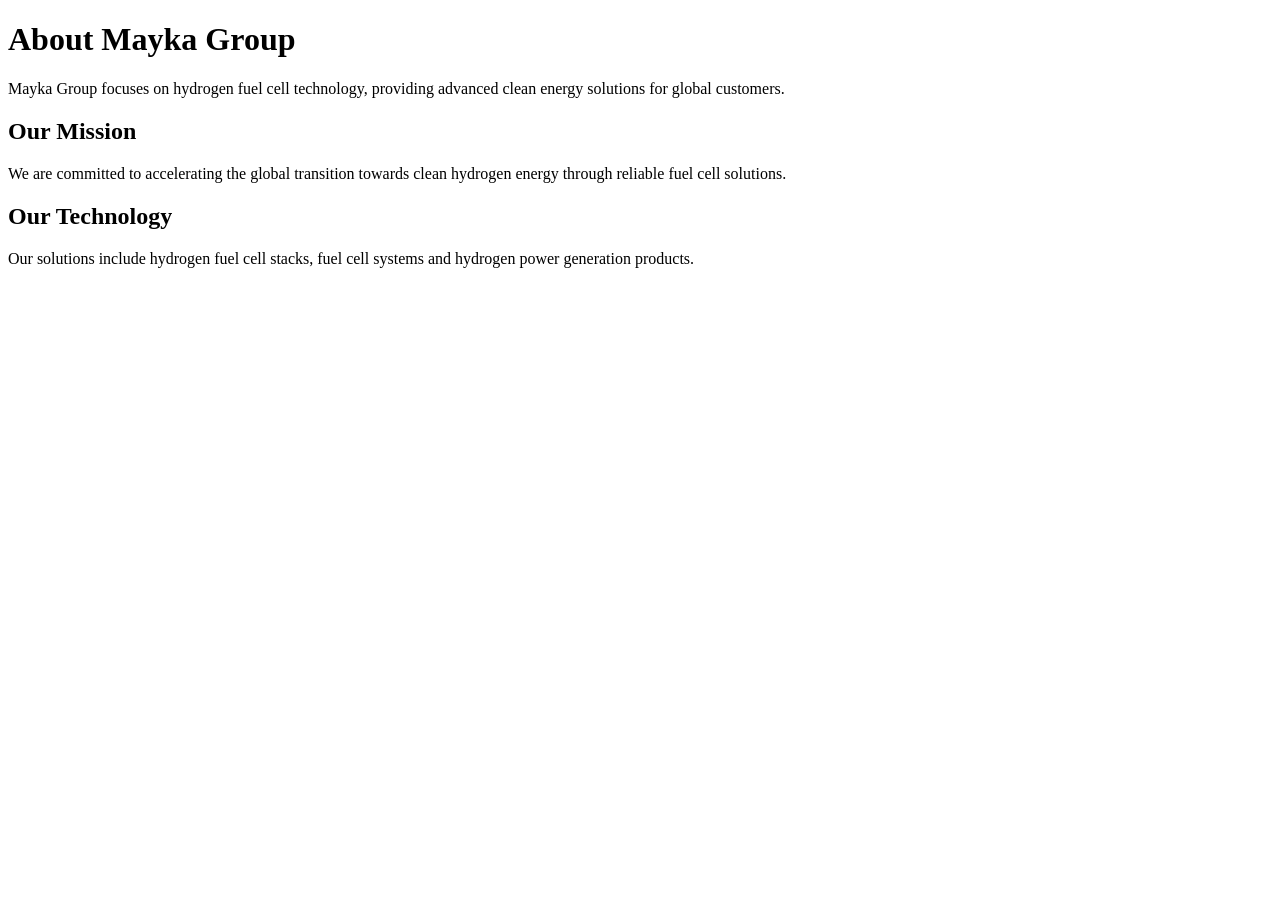
==== about.html @ 5f8b0557 "Create about.html for Mayka Group's About page This file contains the HTML structure for the About p" ====
<!DOCTYPE html>
<html lang="en">

<head>

<meta charset="UTF-8">

<meta name="viewport" content="width=device-width, initial-scale=1.0">

<title>
About Mayka Group | Hydrogen Energy Company
</title>

<meta name="description" content="Mayka Group specializes in hydrogen fuel cell technology and clean energy solutions.">

</head>


<body>


<h1>
About Mayka Group
</h1>


<p>
Mayka Group focuses on hydrogen fuel cell technology,
providing advanced clean energy solutions for global customers.
</p>


<h2>
Our Mission
</h2>


<p>
We are committed to accelerating the global transition
towards clean hydrogen energy through reliable fuel cell solutions.
</p>


<h2>
Our Technology
</h2>


<p>
Our solutions include hydrogen fuel cell stacks,
fuel cell systems and hydrogen power generation products.
</p>


</body>

</html>
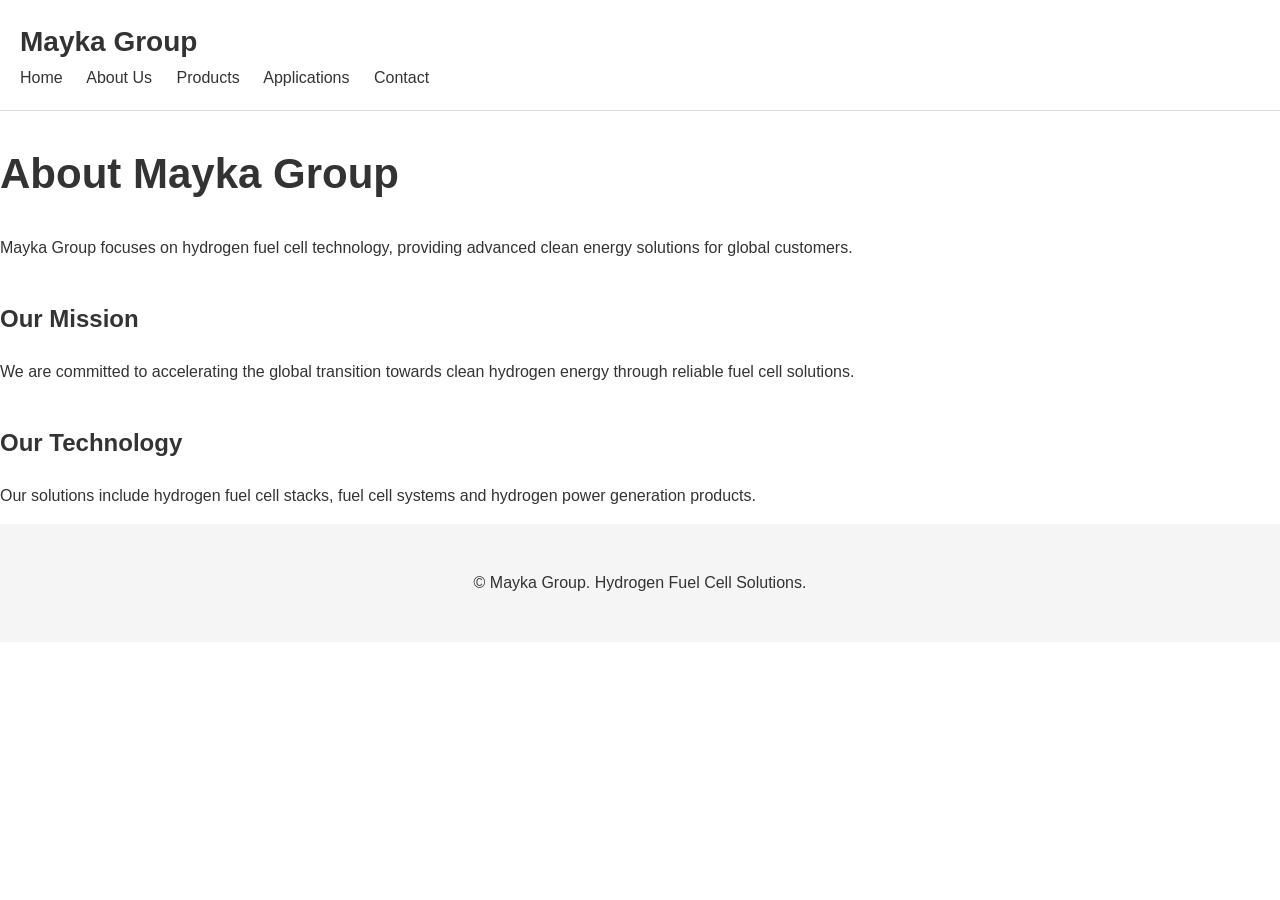
==== commit 2521dc03: "Enhance about.html with header and footer Added header, navigation, and footer sections to the about" ====
--- a/about.html
+++ b/about.html
@@ -4,7 +4,9 @@
 <head>
 
 <meta charset="UTF-8">
-
+  
+<link rel="stylesheet" href="css/style.css">
+  
 <meta name="viewport" content="width=device-width, initial-scale=1.0">
 
 <title>
@@ -17,7 +19,28 @@
 
 
 <body>
+<header>
 
+<div class="logo">
+Mayka Group
+</div>
+
+
+<nav>
+
+<a href="index.html">Home</a>
+
+<a href="about.html">About Us</a>
+
+<a href="products.html">Products</a>
+
+<a href="applications.html">Applications</a>
+
+<a href="contact.html">Contact</a>
+
+</nav>
+
+</header>
 
 <h1>
 About Mayka Group
@@ -51,7 +74,13 @@
 fuel cell systems and hydrogen power generation products.
 </p>
 
+<footer>
 
+<p>
+© Mayka Group. Hydrogen Fuel Cell Solutions.
+</p>
+
+</footer>
 </body>
 
 </html>
--- a/css/style.css
+++ b/css/style.css
@@ -0,0 +1,68 @@
+* {
+    box-sizing: border-box;
+}
+
+
+body {
+    font-family: Arial, Helvetica, sans-serif;
+    margin: 0;
+    padding: 0;
+    line-height: 1.6;
+    color: #333;
+}
+
+
+header {
+    background: #ffffff;
+    padding: 20px;
+    border-bottom: 1px solid #ddd;
+}
+
+
+.logo {
+    font-size: 28px;
+    font-weight: bold;
+}
+
+
+nav a {
+    margin-right: 20px;
+    text-decoration: none;
+    color: #333;
+}
+
+
+nav a:hover {
+    color: #0077cc;
+}
+
+
+main {
+    max-width: 1100px;
+    margin: auto;
+    padding: 40px 20px;
+}
+
+
+h1 {
+    font-size: 42px;
+}
+
+
+h2 {
+    margin-top: 40px;
+}
+
+
+.product-box {
+    border: 1px solid #ddd;
+    padding: 20px;
+    margin: 20px 0;
+}
+
+
+footer {
+    text-align: center;
+    padding: 30px;
+    background: #f5f5f5;
+}
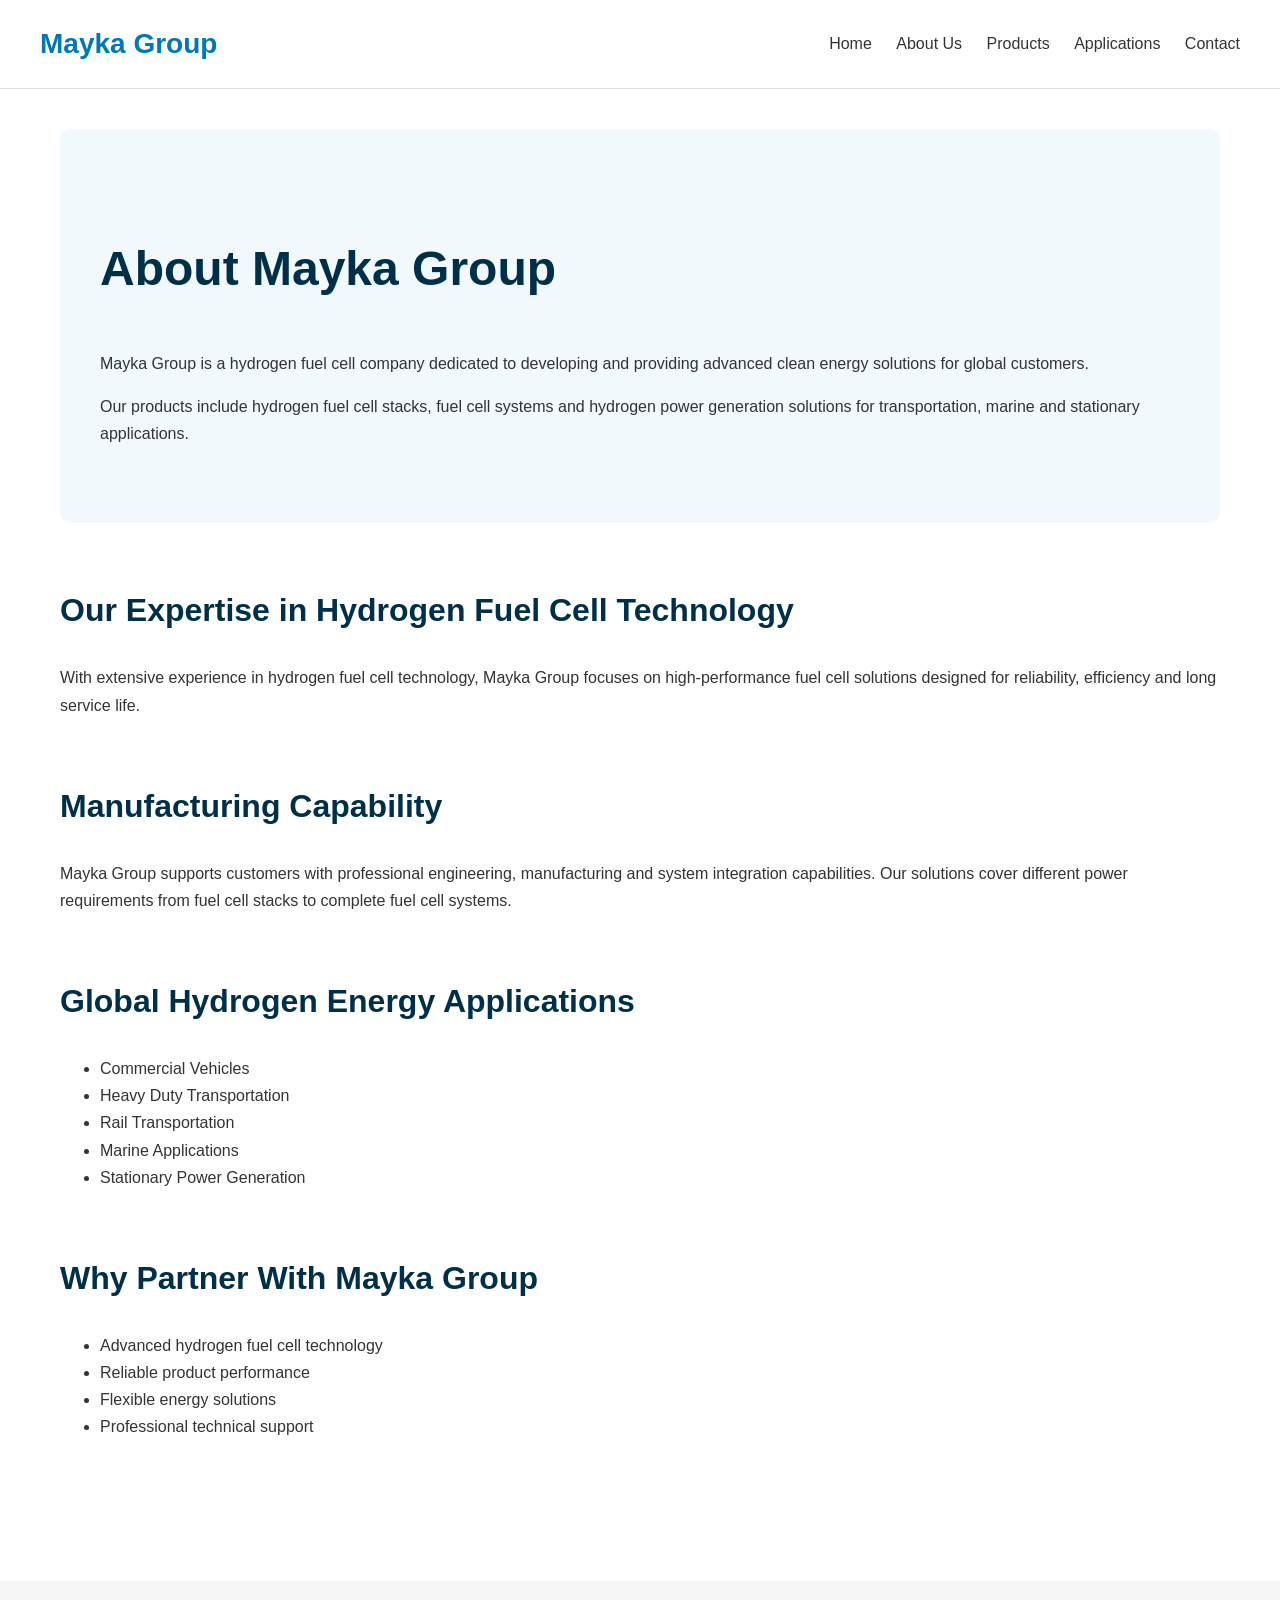
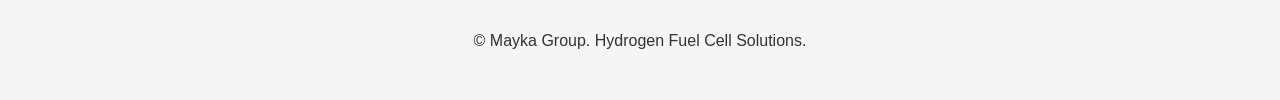
==== commit 6589fff1: "Revise About page content and headings Updated content and structure for the About page, enhancing d" ====
--- a/about.html
+++ b/about.html
@@ -4,16 +4,20 @@
 <head>
 
 <meta charset="UTF-8">
-  
-<link rel="stylesheet" href="css/style.css">
-  
+
 <meta name="viewport" content="width=device-width, initial-scale=1.0">
 
+
 <title>
-About Mayka Group | Hydrogen Energy Company
+About Mayka Group | Hydrogen Fuel Cell Company
 </title>
 
-<meta name="description" content="Mayka Group specializes in hydrogen fuel cell technology and clean energy solutions.">
+
+<meta name="description" content="Learn about Mayka Group, a hydrogen fuel cell company providing fuel cell stacks, fuel cell systems and clean energy solutions for global customers.">
+
+
+<link rel="stylesheet" href="css/style.css">
+
 
 </head>
 
@@ -42,37 +46,138 @@
 
 </header>
 
+<main>
+
+
+<section>
+
 <h1>
 About Mayka Group
 </h1>
 
 
 <p>
-Mayka Group focuses on hydrogen fuel cell technology,
-providing advanced clean energy solutions for global customers.
+Mayka Group is a hydrogen fuel cell company dedicated to developing
+and providing advanced clean energy solutions for global customers.
 </p>
 
 
+<p>
+Our products include hydrogen fuel cell stacks, fuel cell systems
+and hydrogen power generation solutions for transportation,
+marine and stationary applications.
+</p>
+
+
+</section>
+
+
+
+<section>
+
 <h2>
-Our Mission
+Our Expertise in Hydrogen Fuel Cell Technology
 </h2>
 
 
 <p>
-We are committed to accelerating the global transition
-towards clean hydrogen energy through reliable fuel cell solutions.
+With extensive experience in hydrogen fuel cell technology,
+Mayka Group focuses on high-performance fuel cell solutions
+designed for reliability, efficiency and long service life.
 </p>
 
 
+</section>
+
+
+
+<section>
+
 <h2>
-Our Technology
+Manufacturing Capability
 </h2>
 
 
 <p>
-Our solutions include hydrogen fuel cell stacks,
-fuel cell systems and hydrogen power generation products.
+Mayka Group supports customers with professional engineering,
+manufacturing and system integration capabilities.
+Our solutions cover different power requirements
+from fuel cell stacks to complete fuel cell systems.
 </p>
+
+
+</section>
+
+
+
+<section>
+
+<h2>
+Global Hydrogen Energy Applications
+</h2>
+
+
+<ul>
+
+<li>
+Commercial Vehicles
+</li>
+
+<li>
+Heavy Duty Transportation
+</li>
+
+<li>
+Rail Transportation
+</li>
+
+<li>
+Marine Applications
+</li>
+
+<li>
+Stationary Power Generation
+</li>
+
+</ul>
+
+
+</section>
+
+
+
+<section>
+
+<h2>
+Why Partner With Mayka Group
+</h2>
+
+
+<ul>
+
+<li>
+Advanced hydrogen fuel cell technology
+</li>
+
+<li>
+Reliable product performance
+</li>
+
+<li>
+Flexible energy solutions
+</li>
+
+<li>
+Professional technical support
+</li>
+
+</ul>
+
+
+</section>
+
+
+</main>
 
 <footer>
 
@@ -81,6 +186,7 @@
 </p>
 
 </footer>
+  
 </body>
 
 </html>
--- a/css/style.css
+++ b/css/style.css
@@ -7,14 +7,17 @@
     font-family: Arial, Helvetica, sans-serif;
     margin: 0;
     padding: 0;
-    line-height: 1.6;
+    line-height: 1.7;
     color: #333;
 }
 
 
 header {
-    background: #ffffff;
-    padding: 20px;
+    background: white;
+    padding: 20px 40px;
+    display: flex;
+    justify-content: space-between;
+    align-items: center;
     border-bottom: 1px solid #ddd;
 }
 
@@ -22,42 +25,80 @@
 .logo {
     font-size: 28px;
     font-weight: bold;
+    color: #0077b6;
 }
 
 
 nav a {
-    margin-right: 20px;
+    margin-left: 20px;
     text-decoration: none;
     color: #333;
+    font-weight: 500;
 }
 
 
 nav a:hover {
-    color: #0077cc;
+    color: #0077b6;
 }
 
 
 main {
-    max-width: 1100px;
+    max-width: 1200px;
     margin: auto;
     padding: 40px 20px;
 }
 
 
+section {
+    margin-bottom: 60px;
+}
+
+
+section:first-child {
+    background: #f2f9fc;
+    padding: 60px 40px;
+    border-radius: 10px;
+}
+
+
 h1 {
-    font-size: 42px;
+    font-size: 48px;
+    color: #003049;
 }
 
 
 h2 {
-    margin-top: 40px;
+    font-size: 32px;
+    color: #003049;
+}
+
+
+h3 {
+    color: #0077b6;
+}
+
+
+a {
+    color: #0077b6;
 }
 
 
 .product-box {
     border: 1px solid #ddd;
-    padding: 20px;
+    border-radius: 10px;
+    padding: 25px;
     margin: 20px 0;
+    background: white;
+}
+
+
+.product-box:hover {
+    box-shadow: 0 5px 15px rgba(0,0,0,0.1);
+}
+
+
+.product-box a {
+    font-weight: bold;
 }
 
 
@@ -65,4 +106,22 @@
     text-align: center;
     padding: 30px;
     background: #f5f5f5;
+    margin-top: 40px;
 }
+
+
+@media(max-width:768px){
+
+header {
+    flex-direction: column;
+}
+
+nav {
+    margin-top:20px;
+}
+
+h1 {
+    font-size:36px;
+}
+
+}
